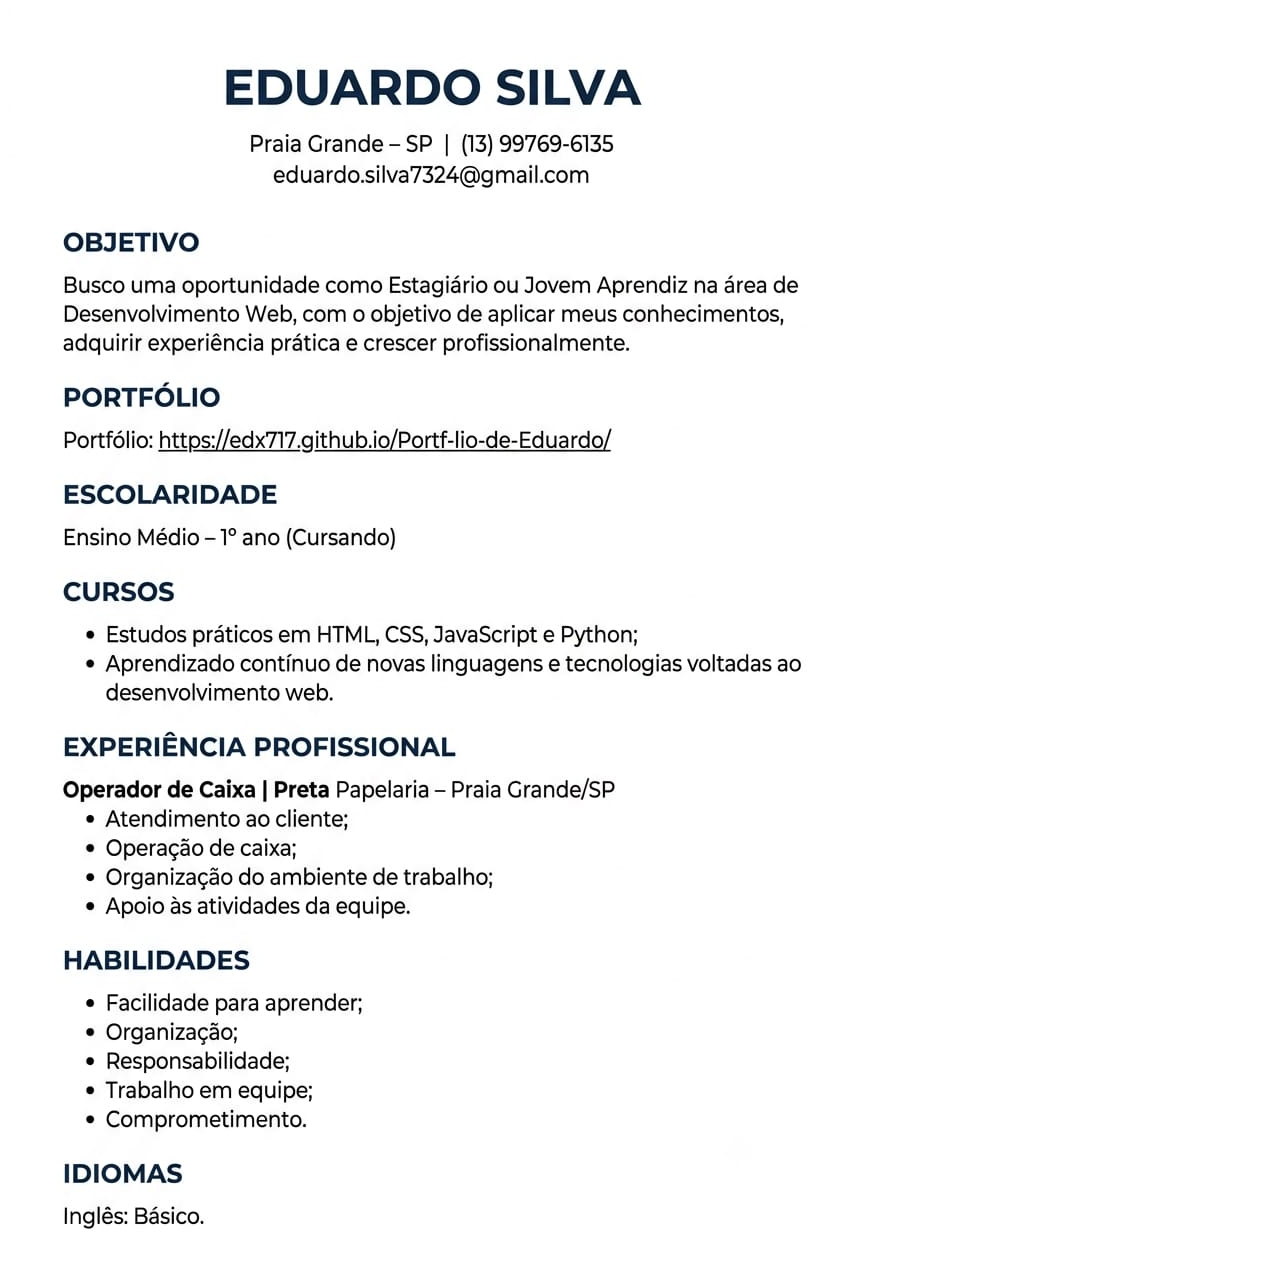
==== currículo.html @ 6043049c "Add files via upload" ====
<!DOCTYPE html>
<html lang="en">
<head>
    <meta charset="UTF-8">
    <meta name="viewport" content="width=device-width, initial-scale=1.0">
    <title>Currículo de Eduardo Silva</title>
</head>
<body>
    <img src="../img/IMG-20260727-WA0004.jpg" alt="Currículo">
</body>
</html>
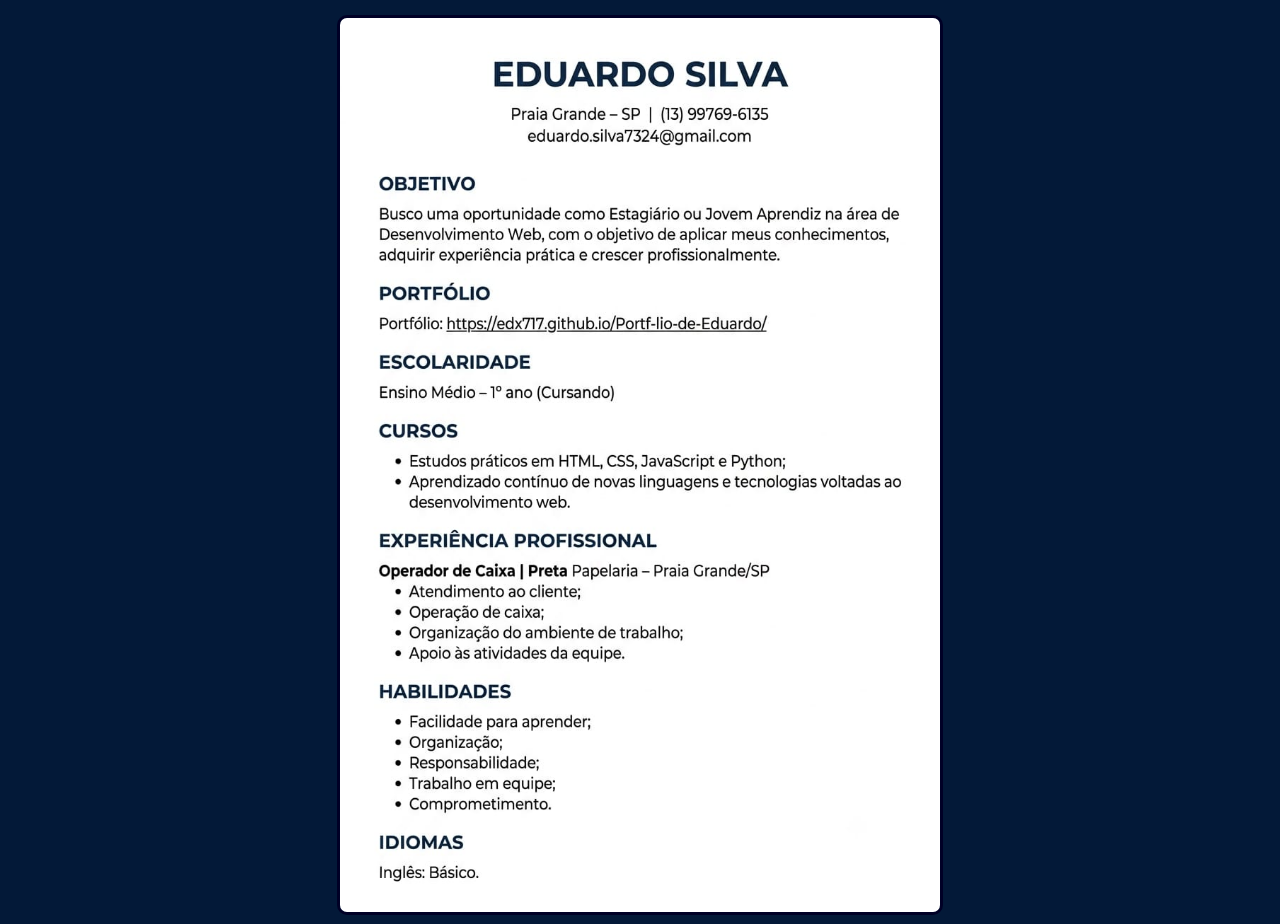
==== commit a4a1d9e0: "Add files via upload" ====
--- a/currículo.html
+++ b/currículo.html
@@ -3,9 +3,10 @@
 <head>
     <meta charset="UTF-8">
     <meta name="viewport" content="width=device-width, initial-scale=1.0">
+    <link rel="stylesheet" href="currículo.css">
     <title>Currículo de Eduardo Silva</title>
 </head>
 <body>
-    <img src="../img/IMG-20260727-WA0004.jpg" alt="Currículo">
+    <img src="./img/IMG-20260727-WA0004.jpg" alt="Currículo">
 </body>
 </html>
--- a/currículo.css
+++ b/currículo.css
@@ -0,0 +1,13 @@
+* {
+    margin:  5px;
+    padding: 0;
+    box-sizing: border-box;
+    height: 100vh;
+    text-align: center; 
+    background-color: rgb(3, 25, 56);
+}
+
+img {
+    border: 3px solid rgb(0, 0, 38);
+    border-radius: 10px;
+}
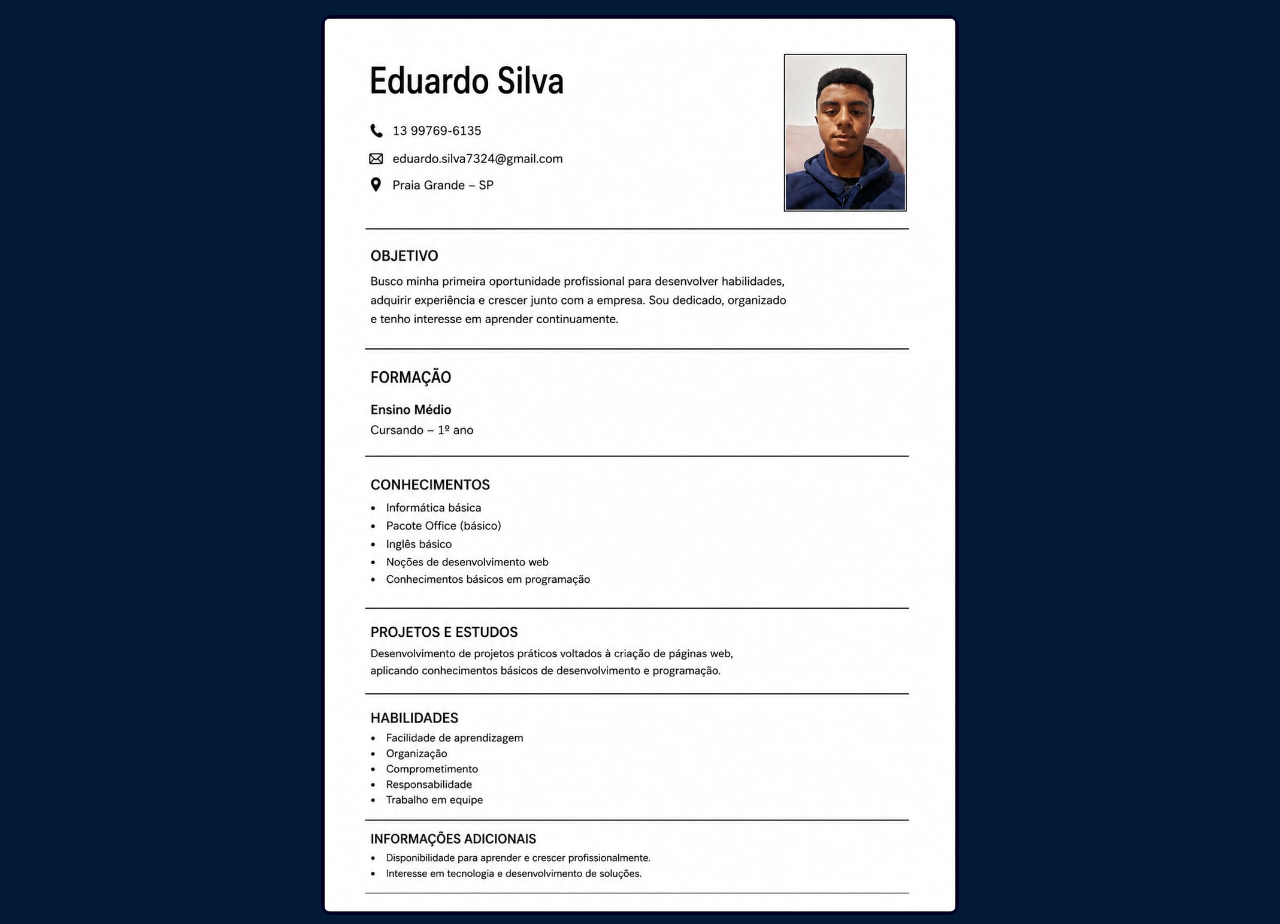
==== commit fa710420: "Add files via upload" ====
--- a/currículo.html
+++ b/currículo.html
@@ -7,6 +7,6 @@
     <title>Currículo de Eduardo Silva</title>
 </head>
 <body>
-    <img src="./img/IMG-20260727-WA0004.jpg" alt="Currículo">
+    <img src="./img/WhatsApp Image 2026-08-17 at 17.09.40.jpeg" alt="Currículo">
 </body>
 </html>
